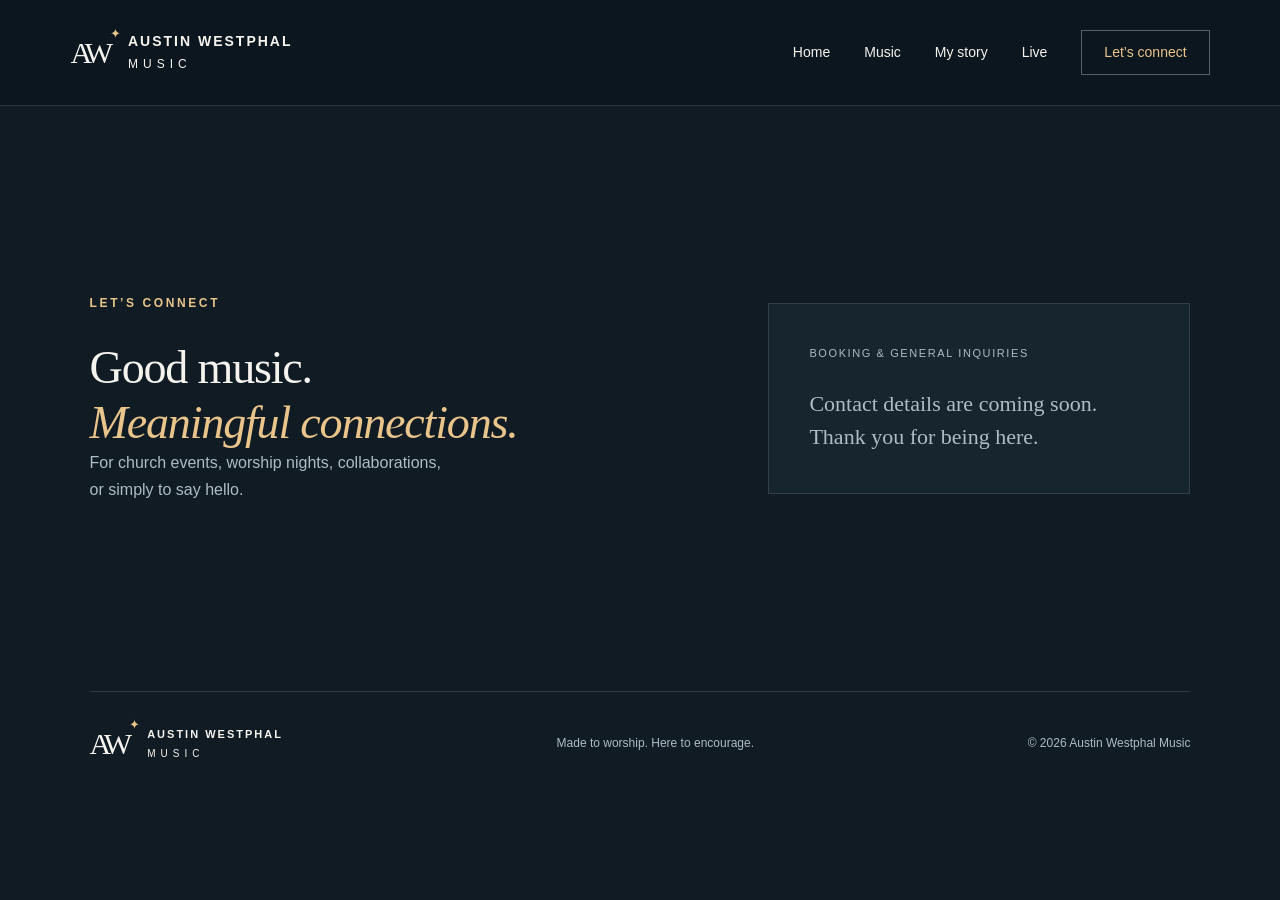
==== contact.html @ c13445f3 "Move navigation sections to separate pages" ====
<!doctype html>
<html lang="en"><head><meta charset="utf-8"><meta name="viewport" content="width=device-width, initial-scale=1"><meta name="theme-color" content="#101b24"><meta name="description" content="Austin Westphal Music — Christian music rooted in faith, hope, and worship. Listen to music, meet the artist, and connect."><title>Austin Westphal Music | Contact</title><link rel="icon" href="favicon.svg" type="image/svg+xml"><link rel="stylesheet" href="style.css"><script src="app.js" defer></script></head>
<body class="inner-page"><a class="skip" href="#main">Skip to content</a>
<header><a class="brand" href="index.html" aria-label="Austin Westphal Music home"><span class="monogram">AW<span>✦</span></span><span>AUSTIN WESTPHAL<small>MUSIC</small></span></a><button class="menu-button" aria-expanded="false" aria-controls="navigation">Menu</button><nav id="navigation" aria-label="Main navigation"><a href="index.html">Home</a><a href="music.html">Music</a><a href="story.html">My story</a><a href="live.html">Live</a><a aria-current="page" href="contact.html" class="nav-contact">Let’s connect</a></nav></header>
<main id="main"><section id="contact" class="contact section"><div><p class="eyebrow">LET’S CONNECT</p><h1 class="page-title">Good music.<br><em>Meaningful connections.</em></h1><p>For church events, worship nights, collaborations,<br class="desktop"> or simply to say hello.</p></div><div class="contact-card"><p>BOOKING &amp; GENERAL INQUIRIES</p><a id="email-link" class="button gold" hidden>Email Austin</a><p id="email-empty" class="contact-empty">Contact details are coming soon.<br>Thank you for being here.</p><div id="social-links" class="socials"></div></div></section></main>
<footer><a class="brand footer-brand" href="index.html"><span class="monogram">AW<span>✦</span></span><span>AUSTIN WESTPHAL<small>MUSIC</small></span></a><p>Made to worship. Here to encourage.</p><span>© <span id="year"></span> Austin Westphal Music</span></footer><div id="config-error" role="status" hidden>Some content could not load. Please refresh the page.</div></body></html>
---- style.css ----
:root{--bg:#101b24;--panel:#17252e;--gold:#e9c48b;--text:#f5f3ee;--muted:#aebcc4;--line:#ffffff20}*{box-sizing:border-box}html{scroll-behavior:smooth;scroll-padding-top:95px}body{margin:0;background:var(--bg);color:var(--text);font:16px/1.65 Arial,Helvetica,sans-serif}a{color:inherit;text-decoration:none}button,a,input{touch-action:manipulation}a:focus-visible,button:focus-visible{outline:3px solid var(--gold);outline-offset:6px}h1,h2,h3,p{margin:0}h1,h2,h3{font-family:Georgia,'Times New Roman',serif;font-weight:400;line-height:1.12}em{font-weight:400;color:var(--gold)}.skip{position:fixed;top:-80px;z-index:20;background:var(--gold);color:var(--bg);padding:12px}.skip:focus{top:10px}header{position:absolute;top:0;left:0;width:100%;padding:30px 5.5%;display:flex;justify-content:space-between;align-items:center;z-index:3;border-bottom:1px solid var(--line)}.brand{display:flex;align-items:center;gap:15px;font-size:14px;line-height:1.4;letter-spacing:2px;font-weight:600}.brand small{display:block;font-size:12px;font-weight:400;letter-spacing:5px;margin-top:4px}.monogram{font:30px Georgia;letter-spacing:-5px;padding-right:5px;position:relative}.monogram span{position:absolute;font-size:13px;right:-8px;top:-10px;color:var(--gold);letter-spacing:0}nav{display:flex;gap:34px;align-items:center;font-size:14px}nav a:hover,.text-link:hover,.platforms a:hover,.socials a:hover{color:var(--gold)}.nav-contact{border:1px solid #ffffff50;padding:10px 22px}.menu-button{display:none;background:transparent;border:1px solid var(--line);color:var(--text);font:inherit;padding:8px 14px}.hero{min-height:790px;height:95vh;max-height:1050px;background:url('mountains.jpg') center 55%/cover;position:relative;display:flex;align-items:center}.hero-shade{position:absolute;inset:0;background:linear-gradient(90deg,rgba(6,18,28,.84),rgba(8,20,30,.27) 75%),linear-gradient(0deg,#101b24,transparent 25%,rgba(7,19,29,.25))}.hero-content{position:relative;margin:120px 7% 130px;width:750px;max-width:86%}.eyebrow{font-size:12px;letter-spacing:2.6px;font-weight:600;color:var(--gold);margin-bottom:26px}.hero .eyebrow{display:flex;align-items:center;gap:12px}.hero .eyebrow span{height:1px;width:28px;background:var(--gold)}h1{font-size:clamp(54px,5.9vw,89px);letter-spacing:-2.6px}.hero-content>p:not(.eyebrow){max-width:430px;margin-top:30px;color:#dee2e5;font-size:17px}.hero-actions{display:flex;gap:32px;align-items:center;margin-top:36px}.button{display:inline-flex;align-items:center;justify-content:center;gap:13px;padding:15px 24px;font-size:14px;font-weight:600;border:1px solid transparent}.gold{background:var(--gold);color:#172029}.gold:hover{background:#f3d5a6}.text-link{font-size:14px;border-bottom:1px solid #ffffff50;padding-bottom:5px}.hero-bottom{position:absolute;bottom:40px;left:7%;right:7%;display:flex;justify-content:space-between;align-items:center;font-size:12px;letter-spacing:2px;color:#ccd3d8}.hero-bottom a{letter-spacing:0;font-size:14px}.hero-bottom a span{margin-left:20px}.section{padding:100px 7%}.section-top{display:flex;align-items:flex-end;justify-content:space-between;gap:30px;margin-bottom:48px}.section-top .eyebrow{margin-bottom:16px}h2{font-size:clamp(36px,3.6vw,54px);letter-spacing:-1.2px}.section-top>p{color:var(--muted);font-size:15px}.music-feature{display:grid;grid-template-columns:1fr 1.1fr;gap:9%;align-items:center}.cover{aspect-ratio:1;max-width:520px;background:linear-gradient(0deg,#09203280,#263b4550),url('mountains.jpg') 60% center/cover;display:flex;flex-direction:column;justify-content:space-between;padding:35px;text-align:center;border:1px solid #ffffff20;box-shadow:0 26px 70px #0004}.cover-top,.cover-bottom{font-size:11px;letter-spacing:3px}.cover-center{font:clamp(42px,4.5vw,68px)/1.04 Georgia;letter-spacing:-2px}.cover-bottom{font-size:10px}.music-detail h3{font-size:49px;margin-bottom:25px}.music-detail>p:not(.eyebrow){color:var(--muted);max-width:400px}.platforms{display:flex;gap:12px;flex-wrap:wrap;margin-top:25px}.platforms:empty{display:none}.platforms a{border:1px solid var(--line);padding:10px 15px;font-size:14px}.quiet-note{margin-top:35px;font-size:14px;padding-top:25px;border-top:1px solid var(--line)}.story{background:var(--panel);display:grid;grid-template-columns:1.15fr 1fr;gap:8%;align-items:center}.story .eyebrow{margin-bottom:25px}.story h2{line-height:1.2}.signature{font:italic 29px Georgia;margin-top:35px;color:var(--gold)}.story-copy p{color:#c2cbd0;margin-bottom:20px}.story-label{font-size:11px;letter-spacing:2px;color:var(--gold)}.scripture{text-align:center;padding:90px 7%;background:#0c161e}.scripture .eyebrow{margin-bottom:30px}.scripture blockquote{font:italic clamp(25px,3vw,42px)/1.45 Georgia;margin:0}.verse{font-size:12px;letter-spacing:2px;color:var(--muted);margin-top:28px}.live{border-bottom:1px solid var(--line)}.empty-event,.event{border-top:1px solid var(--line);border-bottom:1px solid var(--line);display:flex;align-items:center;gap:28px;padding:30px 0}.event-icon{font-size:36px;color:var(--gold);padding:15px}.empty-event h3,.event h3{font:22px Georgia;margin-bottom:8px}.empty-event p,.event p{font-size:14px;color:var(--muted)}.event-status{font-size:11px;letter-spacing:2px;color:var(--gold);margin-left:auto;white-space:nowrap}.contact{display:grid;grid-template-columns:1.4fr 1fr;gap:8%;align-items:center}.contact h2{margin-bottom:22px}.contact>div>p:not(.eyebrow){color:var(--muted)}.contact-card{padding:40px;border:1px solid var(--line);background:var(--panel)}.contact-card>p:first-child{font-size:11px;letter-spacing:1.6px;margin-bottom:25px;color:var(--gold)}.contact-empty{font:22px/1.5 Georgia;color:var(--text)}.socials{display:flex;gap:20px;flex-wrap:wrap;margin-top:25px;font-size:14px}.socials:empty{display:none}footer{margin:0 7%;padding:35px 0 40px;border-top:1px solid var(--line);display:flex;align-items:center;justify-content:space-between;gap:25px;color:var(--muted)}footer p,footer>span{font-size:12px}footer .brand{color:var(--text);font-size:11px}footer .brand small{font-size:10px}.song-list{margin-top:25px}.song{border-top:1px solid var(--line);padding:20px 0}.song h4{margin:0 0 4px;font-size:17px}.song small{color:var(--muted)}audio{width:100%;margin-top:12px;min-width:0}.song>a{display:inline-block;margin:12px 0;font-size:14px;border-bottom:1px solid var(--gold)}[hidden]{display:none!important}#config-error{padding:12px;text-align:center;background:#453528;font-size:14px}@media(prefers-reduced-motion:reduce){html{scroll-behavior:auto}}@media(max-width:800px){header{padding:24px 6%}.brand{font-size:11px;gap:12px}.brand small{font-size:10px}.menu-button{display:block;font-size:14px}nav{display:none;position:absolute;top:95px;left:6%;right:6%;padding:22px;background:#101b24;border:1px solid var(--line);flex-direction:column;align-items:stretch;gap:18px}nav.open{display:flex}.nav-contact{text-align:center}.hero{min-height:720px;height:90vh;background-position:60% center}.hero-content{margin:130px 7% 120px}h1{font-size:clamp(48px,8.4vw,67px);letter-spacing:-1.5px}.hero .eyebrow{font-size:10px;letter-spacing:1.4px}.hero-content>p:not(.eyebrow){font-size:16px}.hero-bottom>span{display:none}.hero-bottom{bottom:32px}.section{padding:65px 7%}.section-top{align-items:flex-start;flex-direction:column;gap:20px;margin-bottom:32px}.music-feature,.story,.contact{grid-template-columns:1fr;gap:40px}.cover{width:100%;max-width:470px}.cover-center{font-size:62px}.music-detail h3{font-size:39px}.story-copy{max-width:600px}.scripture{padding:65px 7%}.empty-event,.event{gap:12px;flex-wrap:wrap}.event-icon{padding:5px}.empty-event>div{flex:1;min-width:200px}.event-status{margin-left:55px}.contact-card{padding:28px}.desktop{display:none}footer{align-items:flex-start;flex-direction:column;gap:20px}.hero-actions{gap:22px}.button{padding:14px 18px}}@media(max-width:380px){.hero-actions{align-items:flex-start;flex-direction:column;gap:18px}.hero{min-height:790px}.hero .eyebrow{letter-spacing:0.5px}h1{font-size:43px}.cover-center{font-size:49px}}
nav a[aria-current="page"]{color:var(--gold)}.inner-page header{position:relative;background:#0c161e}.inner-page main{min-height:65vh}.inner-page .page-title{font-size:clamp(36px,3.6vw,54px);letter-spacing:-1.2px;line-height:1.2}.inner-page .story,.inner-page .contact{min-height:65vh}.inner-page .live{min-height:65vh}.inner-page .music{padding-top:75px}@media(max-width:800px){.inner-page nav{top:91px;z-index:5}.inner-page .music{padding-top:60px}.inner-page .page-title{font-size:36px;letter-spacing:-1px}}
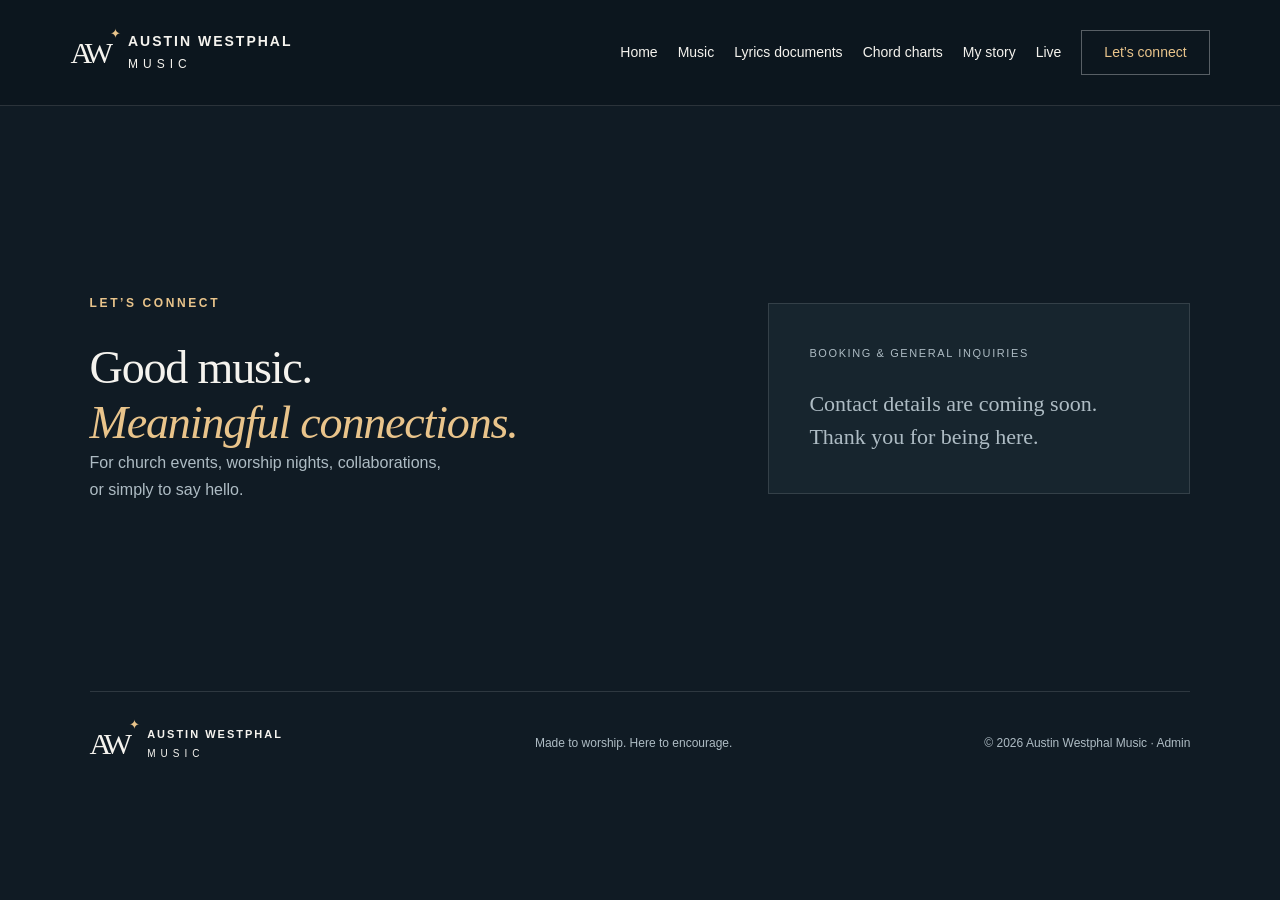
==== commit 949948e6: "Add lyrics, chord charts, and GitHub-connected artist admin" ====
--- a/contact.html
+++ b/contact.html
@@ -1,6 +1,6 @@
 <!doctype html>
-<html lang="en"><head><meta charset="utf-8"><meta name="viewport" content="width=device-width, initial-scale=1"><meta name="theme-color" content="#101b24"><meta name="description" content="Austin Westphal Music — Christian music rooted in faith, hope, and worship. Listen to music, meet the artist, and connect."><title>Austin Westphal Music | Contact</title><link rel="icon" href="favicon.svg" type="image/svg+xml"><link rel="stylesheet" href="style.css"><script src="app.js" defer></script></head>
+<html lang="en"><head><meta charset="utf-8"><meta name="viewport" content="width=device-width, initial-scale=1"><meta name="theme-color" content="#101b24"><meta name="description" content="Austin Westphal Music — Christian music rooted in faith, hope, and worship. Listen to music, meet the artist, and connect."><title>Austin Westphal Music | Contact</title><link rel="icon" href="favicon.svg" type="image/svg+xml"><link rel="stylesheet" href="style.css?v=3"><script src="app.js?v=3" defer></script></head>
 <body class="inner-page"><a class="skip" href="#main">Skip to content</a>
-<header><a class="brand" href="index.html" aria-label="Austin Westphal Music home"><span class="monogram">AW<span>✦</span></span><span>AUSTIN WESTPHAL<small>MUSIC</small></span></a><button class="menu-button" aria-expanded="false" aria-controls="navigation">Menu</button><nav id="navigation" aria-label="Main navigation"><a href="index.html">Home</a><a href="music.html">Music</a><a href="story.html">My story</a><a href="live.html">Live</a><a aria-current="page" href="contact.html" class="nav-contact">Let’s connect</a></nav></header>
+<header><a class="brand" href="index.html" aria-label="Austin Westphal Music home"><span class="monogram">AW<span>✦</span></span><span>AUSTIN WESTPHAL<small>MUSIC</small></span></a><button class="menu-button" aria-expanded="false" aria-controls="navigation">Menu</button><nav id="navigation" aria-label="Main navigation"><a href="index.html">Home</a><a href="music.html">Music</a><a href="lyrics.html">Lyrics documents</a><a href="chords.html">Chord charts</a><a href="story.html">My story</a><a href="live.html">Live</a><a aria-current="page" href="contact.html" class="nav-contact">Let’s connect</a></nav></header>
 <main id="main"><section id="contact" class="contact section"><div><p class="eyebrow">LET’S CONNECT</p><h1 class="page-title">Good music.<br><em>Meaningful connections.</em></h1><p>For church events, worship nights, collaborations,<br class="desktop"> or simply to say hello.</p></div><div class="contact-card"><p>BOOKING &amp; GENERAL INQUIRIES</p><a id="email-link" class="button gold" hidden>Email Austin</a><p id="email-empty" class="contact-empty">Contact details are coming soon.<br>Thank you for being here.</p><div id="social-links" class="socials"></div></div></section></main>
-<footer><a class="brand footer-brand" href="index.html"><span class="monogram">AW<span>✦</span></span><span>AUSTIN WESTPHAL<small>MUSIC</small></span></a><p>Made to worship. Here to encourage.</p><span>© <span id="year"></span> Austin Westphal Music</span></footer><div id="config-error" role="status" hidden>Some content could not load. Please refresh the page.</div></body></html>
+<footer><a class="brand footer-brand" href="index.html"><span class="monogram">AW<span>✦</span></span><span>AUSTIN WESTPHAL<small>MUSIC</small></span></a><p>Made to worship. Here to encourage.</p><span>© <span id="year"></span> Austin Westphal Music · <a href="admin.html">Admin</a></span></footer><div id="config-error" role="status" hidden>Some content could not load. Please refresh the page.</div></body></html>
--- a/style.css
+++ b/style.css
@@ -1,2 +1,4 @@
 :root{--bg:#101b24;--panel:#17252e;--gold:#e9c48b;--text:#f5f3ee;--muted:#aebcc4;--line:#ffffff20}*{box-sizing:border-box}html{scroll-behavior:smooth;scroll-padding-top:95px}body{margin:0;background:var(--bg);color:var(--text);font:16px/1.65 Arial,Helvetica,sans-serif}a{color:inherit;text-decoration:none}button,a,input{touch-action:manipulation}a:focus-visible,button:focus-visible{outline:3px solid var(--gold);outline-offset:6px}h1,h2,h3,p{margin:0}h1,h2,h3{font-family:Georgia,'Times New Roman',serif;font-weight:400;line-height:1.12}em{font-weight:400;color:var(--gold)}.skip{position:fixed;top:-80px;z-index:20;background:var(--gold);color:var(--bg);padding:12px}.skip:focus{top:10px}header{position:absolute;top:0;left:0;width:100%;padding:30px 5.5%;display:flex;justify-content:space-between;align-items:center;z-index:3;border-bottom:1px solid var(--line)}.brand{display:flex;align-items:center;gap:15px;font-size:14px;line-height:1.4;letter-spacing:2px;font-weight:600}.brand small{display:block;font-size:12px;font-weight:400;letter-spacing:5px;margin-top:4px}.monogram{font:30px Georgia;letter-spacing:-5px;padding-right:5px;position:relative}.monogram span{position:absolute;font-size:13px;right:-8px;top:-10px;color:var(--gold);letter-spacing:0}nav{display:flex;gap:34px;align-items:center;font-size:14px}nav a:hover,.text-link:hover,.platforms a:hover,.socials a:hover{color:var(--gold)}.nav-contact{border:1px solid #ffffff50;padding:10px 22px}.menu-button{display:none;background:transparent;border:1px solid var(--line);color:var(--text);font:inherit;padding:8px 14px}.hero{min-height:790px;height:95vh;max-height:1050px;background:url('mountains.jpg') center 55%/cover;position:relative;display:flex;align-items:center}.hero-shade{position:absolute;inset:0;background:linear-gradient(90deg,rgba(6,18,28,.84),rgba(8,20,30,.27) 75%),linear-gradient(0deg,#101b24,transparent 25%,rgba(7,19,29,.25))}.hero-content{position:relative;margin:120px 7% 130px;width:750px;max-width:86%}.eyebrow{font-size:12px;letter-spacing:2.6px;font-weight:600;color:var(--gold);margin-bottom:26px}.hero .eyebrow{display:flex;align-items:center;gap:12px}.hero .eyebrow span{height:1px;width:28px;background:var(--gold)}h1{font-size:clamp(54px,5.9vw,89px);letter-spacing:-2.6px}.hero-content>p:not(.eyebrow){max-width:430px;margin-top:30px;color:#dee2e5;font-size:17px}.hero-actions{display:flex;gap:32px;align-items:center;margin-top:36px}.button{display:inline-flex;align-items:center;justify-content:center;gap:13px;padding:15px 24px;font-size:14px;font-weight:600;border:1px solid transparent}.gold{background:var(--gold);color:#172029}.gold:hover{background:#f3d5a6}.text-link{font-size:14px;border-bottom:1px solid #ffffff50;padding-bottom:5px}.hero-bottom{position:absolute;bottom:40px;left:7%;right:7%;display:flex;justify-content:space-between;align-items:center;font-size:12px;letter-spacing:2px;color:#ccd3d8}.hero-bottom a{letter-spacing:0;font-size:14px}.hero-bottom a span{margin-left:20px}.section{padding:100px 7%}.section-top{display:flex;align-items:flex-end;justify-content:space-between;gap:30px;margin-bottom:48px}.section-top .eyebrow{margin-bottom:16px}h2{font-size:clamp(36px,3.6vw,54px);letter-spacing:-1.2px}.section-top>p{color:var(--muted);font-size:15px}.music-feature{display:grid;grid-template-columns:1fr 1.1fr;gap:9%;align-items:center}.cover{aspect-ratio:1;max-width:520px;background:linear-gradient(0deg,#09203280,#263b4550),url('mountains.jpg') 60% center/cover;display:flex;flex-direction:column;justify-content:space-between;padding:35px;text-align:center;border:1px solid #ffffff20;box-shadow:0 26px 70px #0004}.cover-top,.cover-bottom{font-size:11px;letter-spacing:3px}.cover-center{font:clamp(42px,4.5vw,68px)/1.04 Georgia;letter-spacing:-2px}.cover-bottom{font-size:10px}.music-detail h3{font-size:49px;margin-bottom:25px}.music-detail>p:not(.eyebrow){color:var(--muted);max-width:400px}.platforms{display:flex;gap:12px;flex-wrap:wrap;margin-top:25px}.platforms:empty{display:none}.platforms a{border:1px solid var(--line);padding:10px 15px;font-size:14px}.quiet-note{margin-top:35px;font-size:14px;padding-top:25px;border-top:1px solid var(--line)}.story{background:var(--panel);display:grid;grid-template-columns:1.15fr 1fr;gap:8%;align-items:center}.story .eyebrow{margin-bottom:25px}.story h2{line-height:1.2}.signature{font:italic 29px Georgia;margin-top:35px;color:var(--gold)}.story-copy p{color:#c2cbd0;margin-bottom:20px}.story-label{font-size:11px;letter-spacing:2px;color:var(--gold)}.scripture{text-align:center;padding:90px 7%;background:#0c161e}.scripture .eyebrow{margin-bottom:30px}.scripture blockquote{font:italic clamp(25px,3vw,42px)/1.45 Georgia;margin:0}.verse{font-size:12px;letter-spacing:2px;color:var(--muted);margin-top:28px}.live{border-bottom:1px solid var(--line)}.empty-event,.event{border-top:1px solid var(--line);border-bottom:1px solid var(--line);display:flex;align-items:center;gap:28px;padding:30px 0}.event-icon{font-size:36px;color:var(--gold);padding:15px}.empty-event h3,.event h3{font:22px Georgia;margin-bottom:8px}.empty-event p,.event p{font-size:14px;color:var(--muted)}.event-status{font-size:11px;letter-spacing:2px;color:var(--gold);margin-left:auto;white-space:nowrap}.contact{display:grid;grid-template-columns:1.4fr 1fr;gap:8%;align-items:center}.contact h2{margin-bottom:22px}.contact>div>p:not(.eyebrow){color:var(--muted)}.contact-card{padding:40px;border:1px solid var(--line);background:var(--panel)}.contact-card>p:first-child{font-size:11px;letter-spacing:1.6px;margin-bottom:25px;color:var(--gold)}.contact-empty{font:22px/1.5 Georgia;color:var(--text)}.socials{display:flex;gap:20px;flex-wrap:wrap;margin-top:25px;font-size:14px}.socials:empty{display:none}footer{margin:0 7%;padding:35px 0 40px;border-top:1px solid var(--line);display:flex;align-items:center;justify-content:space-between;gap:25px;color:var(--muted)}footer p,footer>span{font-size:12px}footer .brand{color:var(--text);font-size:11px}footer .brand small{font-size:10px}.song-list{margin-top:25px}.song{border-top:1px solid var(--line);padding:20px 0}.song h4{margin:0 0 4px;font-size:17px}.song small{color:var(--muted)}audio{width:100%;margin-top:12px;min-width:0}.song>a{display:inline-block;margin:12px 0;font-size:14px;border-bottom:1px solid var(--gold)}[hidden]{display:none!important}#config-error{padding:12px;text-align:center;background:#453528;font-size:14px}@media(prefers-reduced-motion:reduce){html{scroll-behavior:auto}}@media(max-width:800px){header{padding:24px 6%}.brand{font-size:11px;gap:12px}.brand small{font-size:10px}.menu-button{display:block;font-size:14px}nav{display:none;position:absolute;top:95px;left:6%;right:6%;padding:22px;background:#101b24;border:1px solid var(--line);flex-direction:column;align-items:stretch;gap:18px}nav.open{display:flex}.nav-contact{text-align:center}.hero{min-height:720px;height:90vh;background-position:60% center}.hero-content{margin:130px 7% 120px}h1{font-size:clamp(48px,8.4vw,67px);letter-spacing:-1.5px}.hero .eyebrow{font-size:10px;letter-spacing:1.4px}.hero-content>p:not(.eyebrow){font-size:16px}.hero-bottom>span{display:none}.hero-bottom{bottom:32px}.section{padding:65px 7%}.section-top{align-items:flex-start;flex-direction:column;gap:20px;margin-bottom:32px}.music-feature,.story,.contact{grid-template-columns:1fr;gap:40px}.cover{width:100%;max-width:470px}.cover-center{font-size:62px}.music-detail h3{font-size:39px}.story-copy{max-width:600px}.scripture{padding:65px 7%}.empty-event,.event{gap:12px;flex-wrap:wrap}.event-icon{padding:5px}.empty-event>div{flex:1;min-width:200px}.event-status{margin-left:55px}.contact-card{padding:28px}.desktop{display:none}footer{align-items:flex-start;flex-direction:column;gap:20px}.hero-actions{gap:22px}.button{padding:14px 18px}}@media(max-width:380px){.hero-actions{align-items:flex-start;flex-direction:column;gap:18px}.hero{min-height:790px}.hero .eyebrow{letter-spacing:0.5px}h1{font-size:43px}.cover-center{font-size:49px}}
 nav a[aria-current="page"]{color:var(--gold)}.inner-page header{position:relative;background:#0c161e}.inner-page main{min-height:65vh}.inner-page .page-title{font-size:clamp(36px,3.6vw,54px);letter-spacing:-1.2px;line-height:1.2}.inner-page .story,.inner-page .contact{min-height:65vh}.inner-page .live{min-height:65vh}.inner-page .music{padding-top:75px}@media(max-width:800px){.inner-page nav{top:91px;z-index:5}.inner-page .music{padding-top:60px}.inner-page .page-title{font-size:36px;letter-spacing:-1px}}
+/* Resources & artist workspace */
+nav{gap:20px}nav a{white-space:nowrap}.resource-search{display:block;max-width:460px;color:var(--muted);font-size:14px}.resource-search input{margin-top:8px}.resource-grid{display:grid;grid-template-columns:repeat(2,minmax(0,1fr));gap:24px;margin-top:28px}.resource-card,.admin-card{border:1px solid var(--line);background:var(--panel);padding:32px}.resource-card h2{font-size:32px;margin-bottom:12px}.resource-card .eyebrow{margin-bottom:15px}.resource-card>p:not(.eyebrow){color:var(--muted);margin-bottom:16px}.resource-meta{font-size:14px}.resource-card .button{margin:8px 0 20px}.resource-card details{border-top:1px solid var(--line);padding-top:18px}.resource-card pre{white-space:pre-wrap;overflow-wrap:anywhere;font:15px/1.8 ui-monospace,monospace;margin-top:24px}.resource-empty{text-align:center;padding:70px 24px;border:1px solid var(--line);margin-top:25px}.resource-empty>span{font-size:36px;color:var(--gold)}.resource-empty h2{font-size:32px;margin:20px 0 12px}.resource-empty p{color:var(--muted)}input,textarea{width:100%;padding:12px 14px;border:1px solid #ffffff40;background:#0c161e;color:var(--text);font:inherit;border-radius:3px}textarea{min-height:100px;resize:vertical}input:focus-visible,textarea:focus-visible,summary:focus-visible{outline:2px solid var(--gold);outline-offset:3px}button{cursor:pointer;font:inherit}.button:disabled{opacity:.5;cursor:wait}.outline{border-color:#ffffff40;background:transparent;color:var(--text)}.outline:hover{background:#ffffff0b;border-color:var(--gold)}.admin-heading{display:flex;justify-content:space-between;align-items:center;gap:30px;margin-bottom:35px}.admin-heading p{color:var(--muted);margin-top:14px}.admin-card{margin:25px 0}.admin-card h2{font-size:30px;margin-bottom:22px}.admin-card p{color:var(--muted)}.admin-card details{margin:25px 0}.admin-card li{margin-bottom:14px}.admin-card label{display:block;font-size:14px;color:var(--muted)}.admin-card input,.admin-card textarea{margin-top:8px}.admin-card form>.button{margin-top:20px}.form-note{font-size:13px;color:var(--muted);margin:20px 0!important}.admin-toolbar{display:flex;align-items:center;justify-content:space-between;gap:20px;flex-wrap:wrap;padding:22px 0;border-bottom:1px solid var(--line)}.admin-toolbar>div{display:flex;gap:10px;flex-wrap:wrap}.admin-toolbar .button{padding:10px 16px}.editor-tabs{display:flex;gap:8px;flex-wrap:wrap;margin-top:30px}.editor-tabs button{padding:12px 18px;border:1px solid var(--line);background:transparent;color:var(--muted)}.editor-tabs button[aria-selected=true]{background:var(--gold);color:var(--bg)}.field-grid{display:grid;grid-template-columns:1fr 1fr;gap:22px}.field-wide{grid-column:1/-1}.edit-item{border:1px solid var(--line);padding:24px;margin-bottom:24px}.edit-item-heading{display:flex;justify-content:space-between;align-items:center;gap:20px;margin-bottom:20px}.edit-item h3{font:21px Georgia}.text-button{border:0;background:none;color:var(--gold);text-decoration:underline;padding:8px 0}.remove-item{color:#f7b3a4}.upload-label{margin-top:20px}.upload-state{font-size:13px;margin-top:12px;overflow-wrap:anywhere}#admin-status:not(:empty){padding:16px 20px;background:#263f38;border:1px solid #82b9a555;margin:20px 0;overflow-wrap:anywhere}#admin-status[data-error=true]{background:#492d29;border-color:#e7958655}.publish-note{margin-top:40px}.admin-card .section-top{margin-bottom:25px}.admin-card .section-top h2{margin:0}footer a:hover{color:var(--gold)}@media(max-width:1100px){header{padding:25px 4%;gap:24px}.brand{font-size:11px}nav{gap:14px;font-size:12px}.nav-contact{padding:9px 13px}}@media(max-width:950px){.menu-button{display:block}nav{display:none;position:absolute;top:90px;left:5%;right:5%;padding:22px;background:var(--bg);border:1px solid var(--line);flex-direction:column;align-items:stretch;gap:18px;font-size:14px}nav.open{display:flex}.inner-page nav{top:90px;z-index:5}}@media(max-width:700px){.resource-grid,.field-grid{grid-template-columns:1fr}.admin-heading{flex-direction:column;align-items:flex-start}.admin-card,.resource-card{padding:24px}.admin-section{padding:50px 6%}.admin-toolbar>div{width:100%}.admin-toolbar .button{flex:1}.editor-tabs button{padding:10px 12px;font-size:13px}.edit-item{padding:18px}.field-wide{grid-column:auto}}@media print{body{background:white;color:black}header,footer,.skip,#config-error,.resource-search,.section-top,#resource-count,.resource-empty,#resource-no-results{display:none!important}.resource-card{display:none!important}.resource-card.print-resource{display:block!important;border:0;background:white;padding:0}.resource-card.print-resource .button,.resource-card.print-resource summary,.resource-card.print-resource button{display:none!important}.resource-card.print-resource p{color:#333}.resource-card.print-resource .eyebrow{color:#333}.section{padding:0}.resource-grid{display:block}.resource-card pre{font-size:12pt}}
